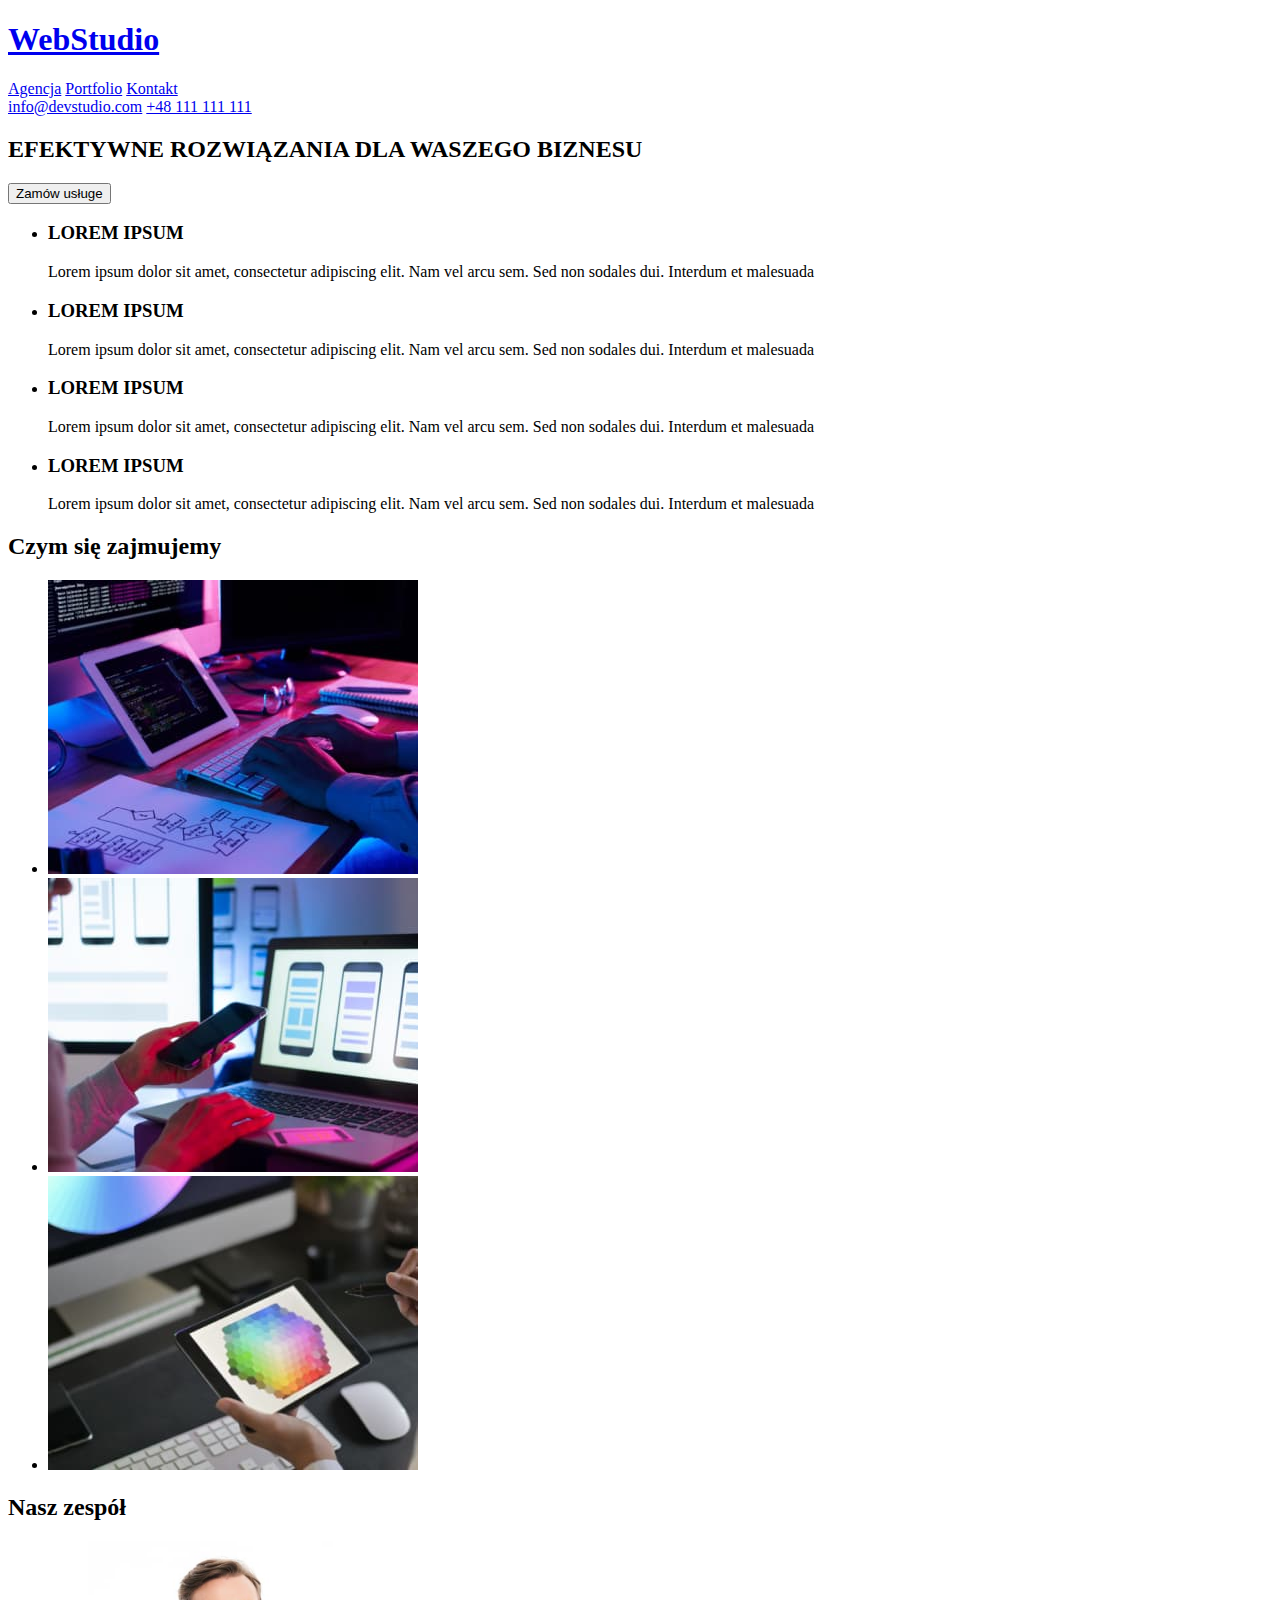
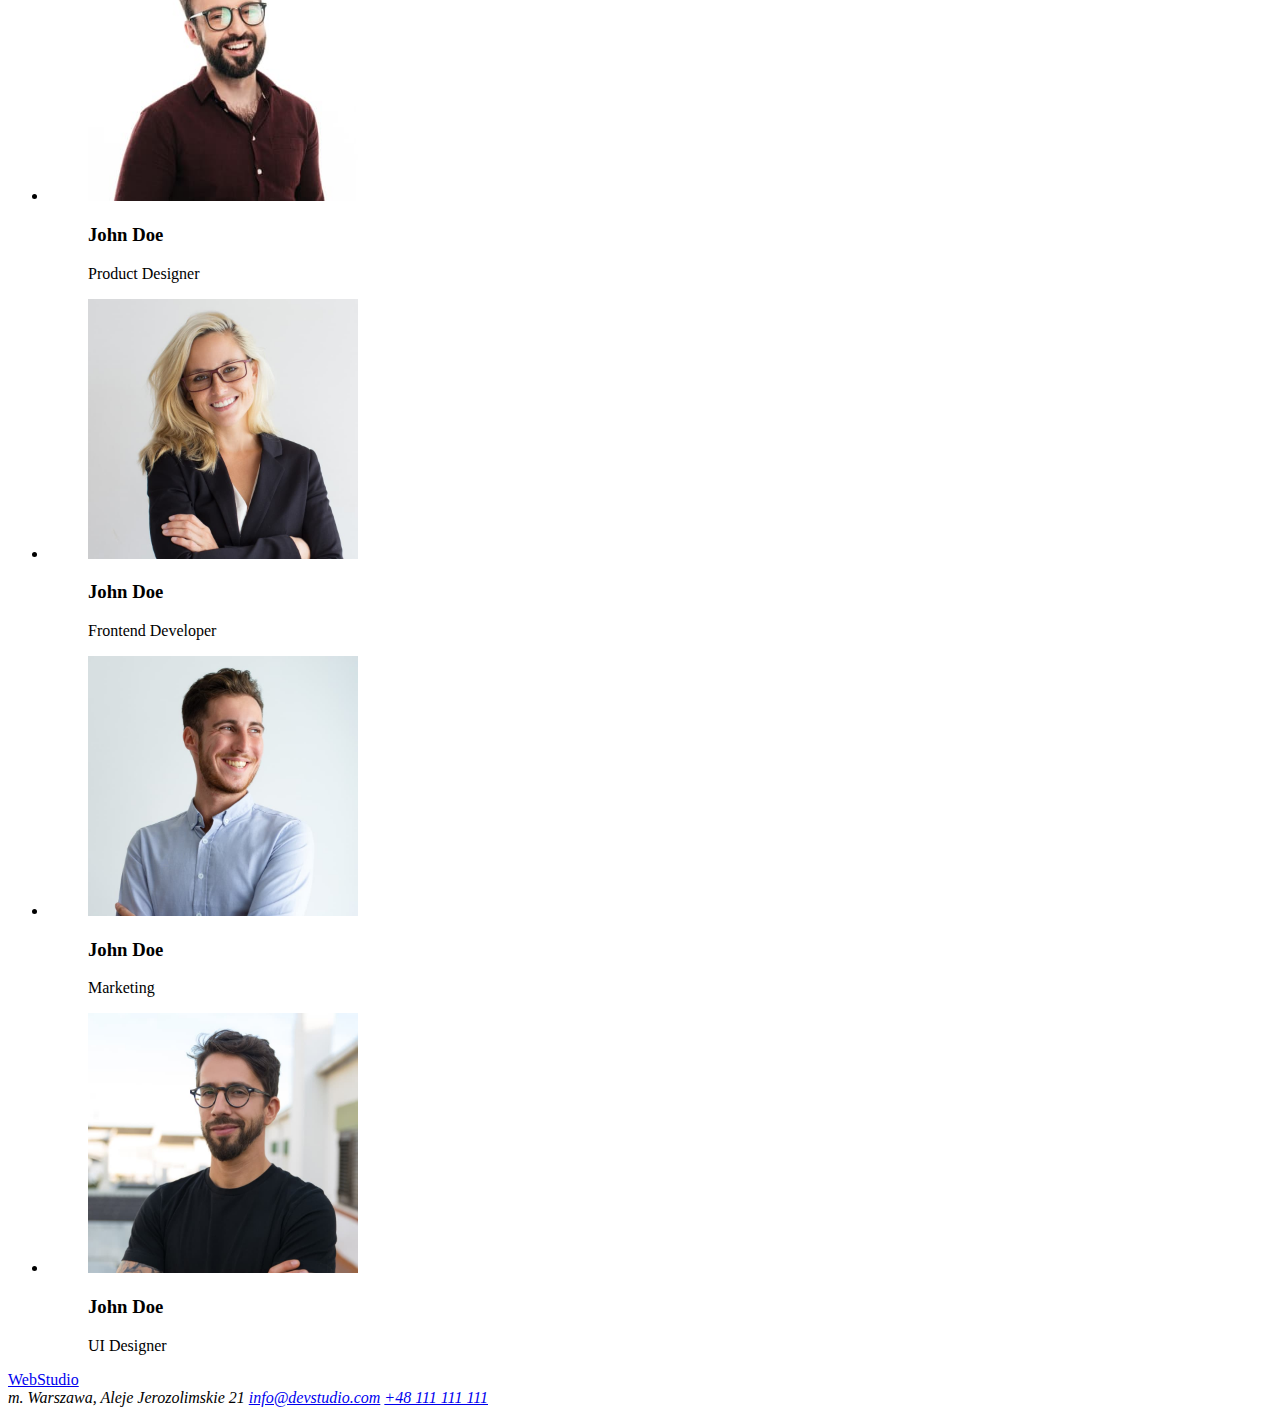
==== index.html @ 2e7fabf3 "hw1 from 22.09.24" ====
<!DOCTYPE html>
<html lang="PL">
  <head>
    <meta charset="UTF-8" />
    <meta http-equiv="X-UA-Compatible" content="IE=edge" />
    <meta name="viewport" content="width=device-width, initial-scale=1.0" />
    <title>Studio</title>
  </head>

  <body>
    <header>
      <a href="index.html"><h1>WebStudio</h1></a>
      <nav>
        <a href="#Agencja">Agencja</a>
        <a href="#Portfolio">Portfolio</a>
        <a href="#Kontakt">Kontakt</a>
      </nav>
      <a href="mailto:info@devstudio.com">info@devstudio.com</a>
      <a href="tel:+48111111111">+48 111 111 111</a>
    </header>
    <main>
      <section>
        <h2>EFEKTYWNE ROZWIĄZANIA DLA WASZEGO BIZNESU</h2>
        <button type="button">Zamów usługe</button>
      </section>
      <section id="Portfolio">
        <div>
          <ul>
            <li>
              <h3>LOREM IPSUM</h3>
              <p>
                Lorem ipsum dolor sit amet, consectetur adipiscing elit. Nam vel
                arcu sem. Sed non sodales dui. Interdum et malesuada
              </p>
            </li>
            <li>
              <h3>LOREM IPSUM</h3>
              <p>
                Lorem ipsum dolor sit amet, consectetur adipiscing elit. Nam vel
                arcu sem. Sed non sodales dui. Interdum et malesuada
              </p>
            </li>
            <li>
              <h3>LOREM IPSUM</h3>
              <p>
                Lorem ipsum dolor sit amet, consectetur adipiscing elit. Nam vel
                arcu sem. Sed non sodales dui. Interdum et malesuada
              </p>
            </li>
            <li>
              <h3>LOREM IPSUM</h3>
              <p>
                Lorem ipsum dolor sit amet, consectetur adipiscing elit. Nam vel
                arcu sem. Sed non sodales dui. Interdum et malesuada
              </p>
            </li>
          </ul>
        </div>
        <div>
          <h2>Czym się zajmujemy</h2>
          <ul>
            <li>
              <img
                src="images/box1.jpg"
                alt="tablet-klawiatura-ciemny"
                width="370"
                height="294"
              />
            </li>
            <li>
              <img
                src="images/box2.jpg"
                alt="komputery-na-wyswietlaczu-smartfony"
                width="370"
                height="294"
              />
            </li>
            <li>
              <img
                src="images/box3.jpg"
                alt="paleta-kolorow"
                width="370"
                height="294"
              />
            </li>
          </ul>
        </div>
      </section>
      <section id="Agencja">
        <h2>Nasz zespół</h2>

        <ul>
          <li>
            <figure>
              <img
                src="images/img1.jpg"
                alt="mezczyzna-brazowa-koszula"
                width="270"
                height="260"
              />
              <figcaption>
                <h3>John Doe</h3>
                <p>Product Designer</p>
              </figcaption>
            </figure>
          </li>
          <li>
            <figure>
              <img
                src="images/img2.jpg"
                alt="Kobieta-czarny-zakiet"
                width="270"
                height="260"
              />
              <figcaption>
                <h3>John Doe</h3>
                <p>Frontend Developer</p>
              </figcaption>
            </figure>
          </li>
          <li>
            <figure>
              <img
                src="images/img3.jpg"
                alt="Mezczyzna-jasna-koszula"
                width="270"
                height="260"
              />
              <figcaption>
                <h3>John Doe</h3>
                <p>Marketing</p>
              </figcaption>
            </figure>
          </li>
          <li>
            <figure>
              <img
                src="images/img4.jpg"
                alt="Mezczyzna-czarny-tshirt"
                width="270"
                height="260"
              />
              <figcaption>
                <h3>John Doe</h3>
                <p>UI Designer</p>
              </figcaption>
            </figure>
          </li>
        </ul>
      </section>
    </main>
    <footer id="Kontakt">
      <a href="index.html">WebStudio</a>
      <address>
        m. Warszawa, Aleje Jerozolimskie 21

        <a href="mailto:info@devstudio.com">info@devstudio.com</a>
        <a href="tel:+48111111111">+48 111 111 111</a>
      </address>
    </footer>
  </body>
</html>
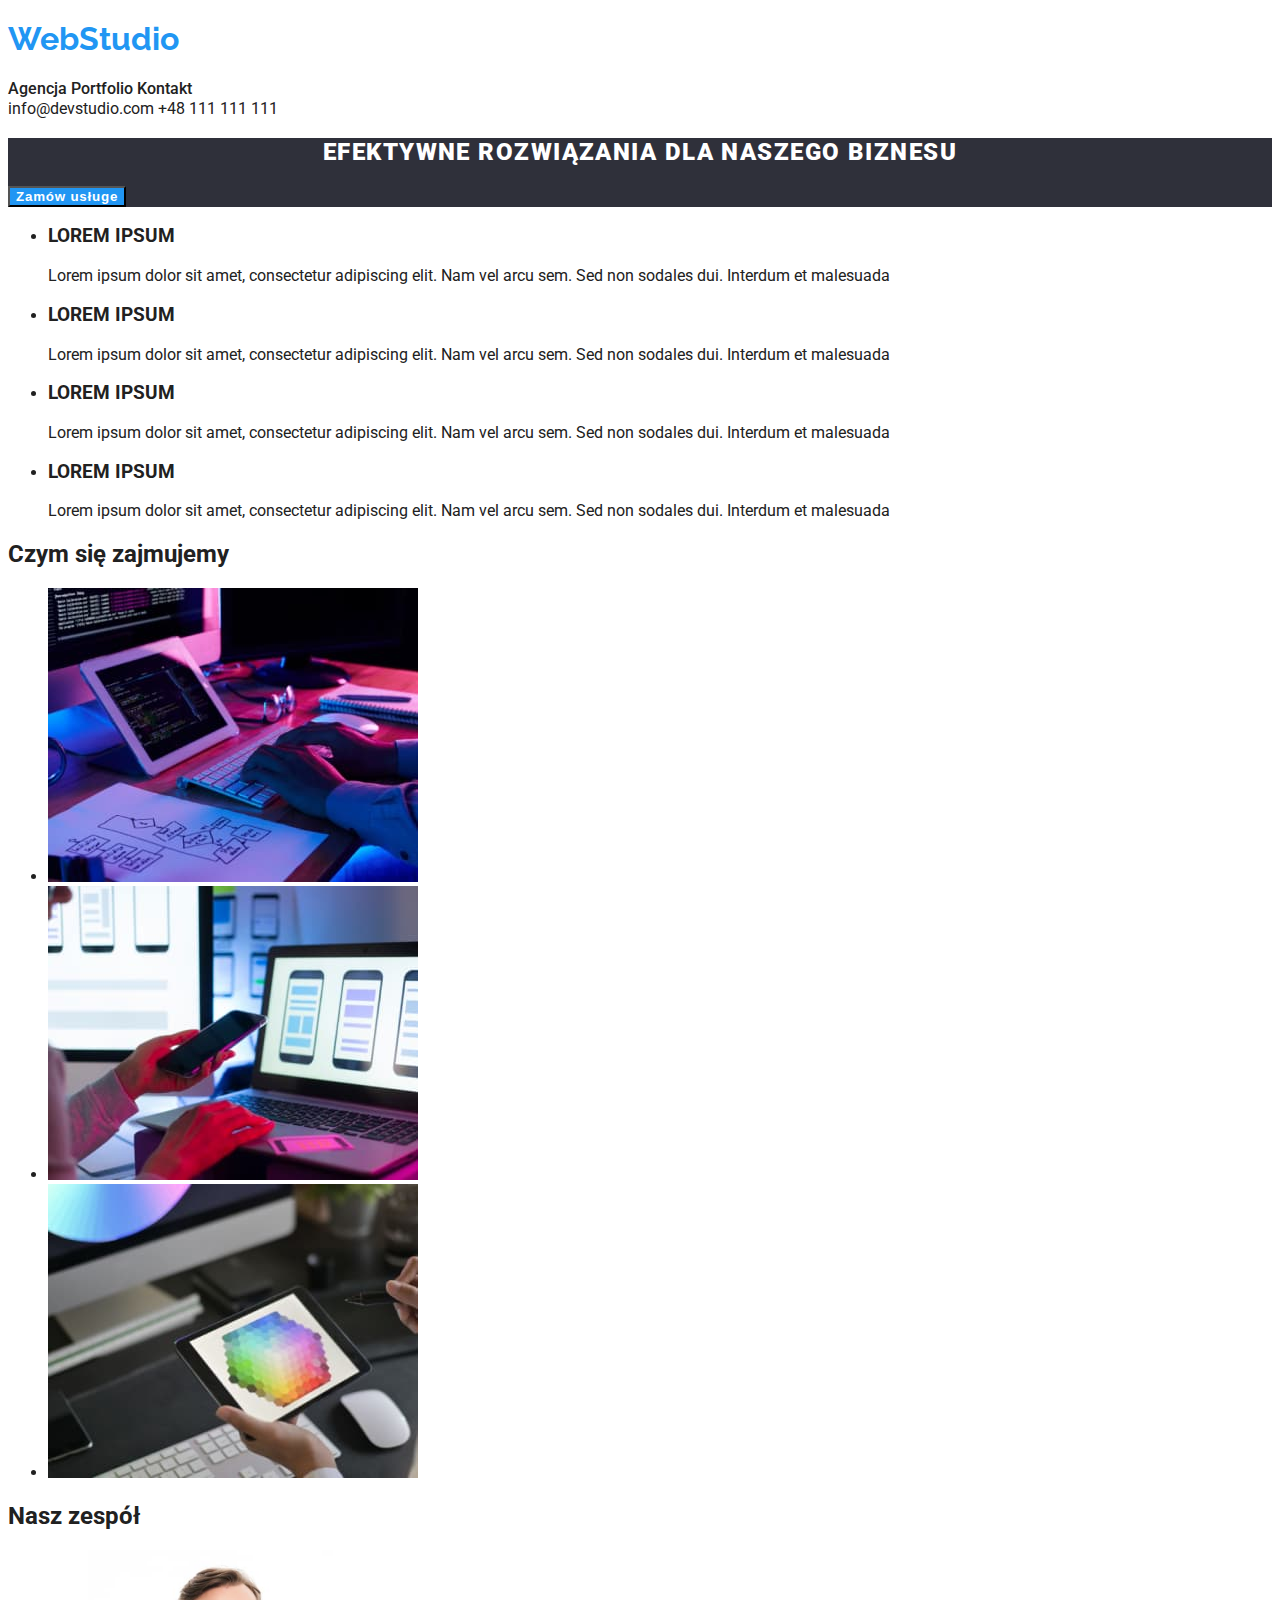
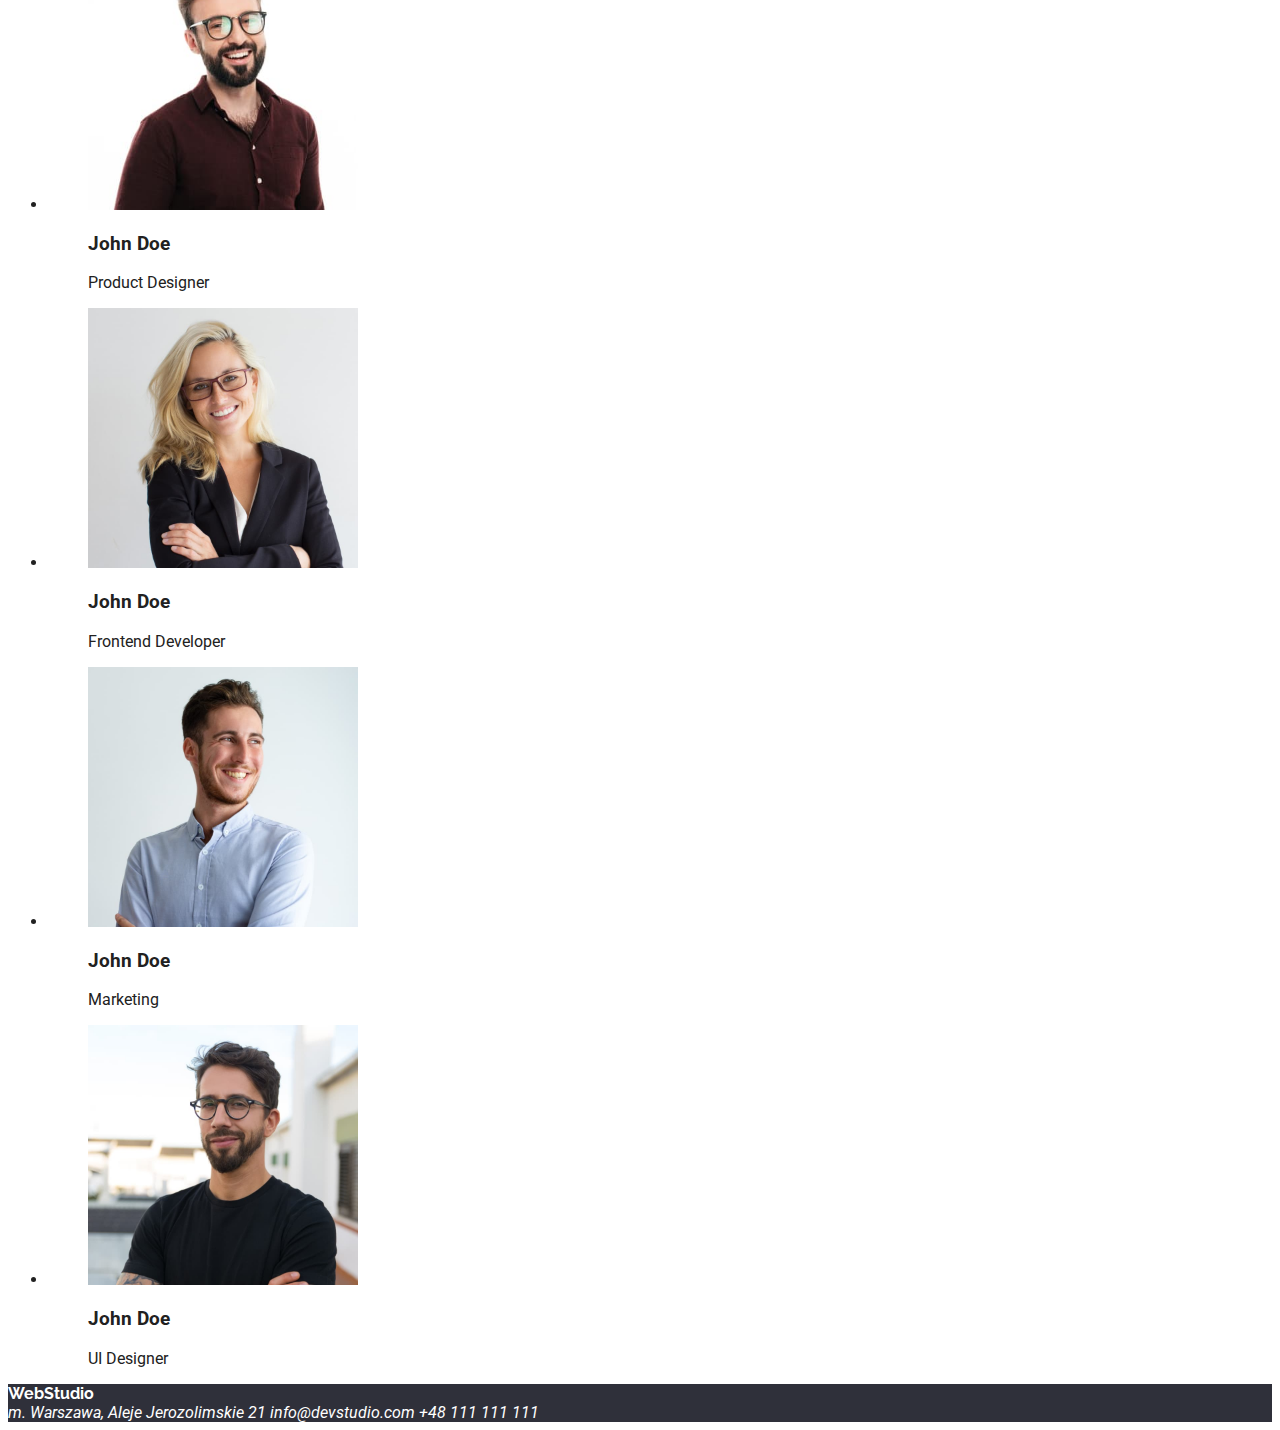
==== commit aae3f136: "made css in index header footer and section call" ====
--- a/index.html
+++ b/index.html
@@ -4,24 +4,38 @@
     <meta charset="UTF-8" />
     <meta http-equiv="X-UA-Compatible" content="IE=edge" />
     <meta name="viewport" content="width=device-width, initial-scale=1.0" />
-    <title>Studio</title>
+    <title>Main Page</title>
+    <link rel="stylesheet" href="css/styles.css" />
+    <link rel="preconnect" href="https://fonts.googleapis.com" />
+    <link rel="preconnect" href="https://fonts.gstatic.com" crossorigin />
+    <link
+      href="https://fonts.googleapis.com/css2?family=Raleway:wght@700&family=Roboto:wght@400;500;700;900&display=swap"
+      rel="stylesheet"
+    />
+    <!--font families from fonts.google to put in css
+font-family: "Raleway", sans-serif;
+font-family: "Roboto", sans-serif;-->
   </head>
 
   <body>
     <header>
-      <a href="index.html"><h1>WebStudio</h1></a>
-      <nav>
-        <a href="#Agencja">Agencja</a>
-        <a href="#Portfolio">Portfolio</a>
-        <a href="#Kontakt">Kontakt</a>
+      <a class="logo link" href="index.html"><h1>WebStudio</h1></a>
+      <nav class="nav-link">
+        <a class="link" href="#Agencja">Agencja</a>
+        <a class="link" href="portfolio.html">Portfolio</a>
+        <a class="link" href="#Kontakt">Kontakt</a>
       </nav>
-      <a href="mailto:info@devstudio.com">info@devstudio.com</a>
-      <a href="tel:+48111111111">+48 111 111 111</a>
+      <a class="link" href="mailto:info@devstudio.com">info@devstudio.com</a>
+      <a class="link" href="tel:+48111111111">+48 111 111 111</a>
     </header>
     <main>
-      <section>
-        <h2>EFEKTYWNE ROZWIĄZANIA DLA WASZEGO BIZNESU</h2>
-        <button type="button">Zamów usługe</button>
+      <section class="contrast">
+        <h2 class="call-to-action-h2">
+          efektywne rozwiązania dla naszego biznesu
+        </h2>
+        <button type="button" class="call-to-action-button">
+          Zamów usługe
+        </button>
       </section>
       <section id="Portfolio">
         <div>
@@ -149,13 +163,15 @@
         </ul>
       </section>
     </main>
-    <footer id="Kontakt">
-      <a href="index.html">WebStudio</a>
+    <footer id="Kontakt" class="contrast">
+      <a href="index.html" class="contrast logo link">WebStudio</a>
       <address>
         m. Warszawa, Aleje Jerozolimskie 21
 
-        <a href="mailto:info@devstudio.com">info@devstudio.com</a>
-        <a href="tel:+48111111111">+48 111 111 111</a>
+        <a class="link contrast" href="mailto:info@devstudio.com"
+          >info@devstudio.com</a
+        >
+        <a class="link contrast" href="tel:+48111111111">+48 111 111 111</a>
       </address>
     </footer>
   </body>
--- a/css/styles.css
+++ b/css/styles.css
@@ -0,0 +1,59 @@
+:root {
+  --highlight-color: #2196f3;
+  --bk-dark-color: #2f303a;
+  --main-font-color: #212121;
+}
+body {
+  font-family: "Roboto", "Raleway", sans-serif;
+  color: var(--main-font-color);
+}
+.nav-link {
+  vertical-align: middle;
+  font-weight: 500;
+}
+.link {
+  text-decoration: none;
+  color: var(--main-font-color);
+  line-height: 1.14;
+  font-size: 14;
+}
+.link:visited {
+  color: inherit;
+}
+.link:focus,
+.link:hover {
+  color: var(--highlight-color);
+}
+.logo {
+  font-family: "Raleway";
+  font-size: 26;
+  font-weight: 700;
+  line-height: 1, 15;
+  color: var(--highlight-color);
+}
+.contrast {
+  background-color: var(--bk-dark-color);
+  color: #fff;
+}
+.call-to-action-h2 {
+  font-weight: 900;
+  font-size: 44;
+  line-height: 1, 36;
+  text-align: center;
+  letter-spacing: 0.06em;
+  text-transform: uppercase;
+}
+.call-to-action-button {
+  background: var(--highlight-color);
+  box-shadow: 0 4 4 rgba(0, 0, 0, 0.15);
+  width: 200;
+  height: 50;
+  border-radius: 4;
+  font-weight: 700;
+  font-size: 16;
+  line-height: 1, 88;
+  align-items: center;
+  text-align: center;
+  letter-spacing: 0.06em;
+  color: inherit;
+}
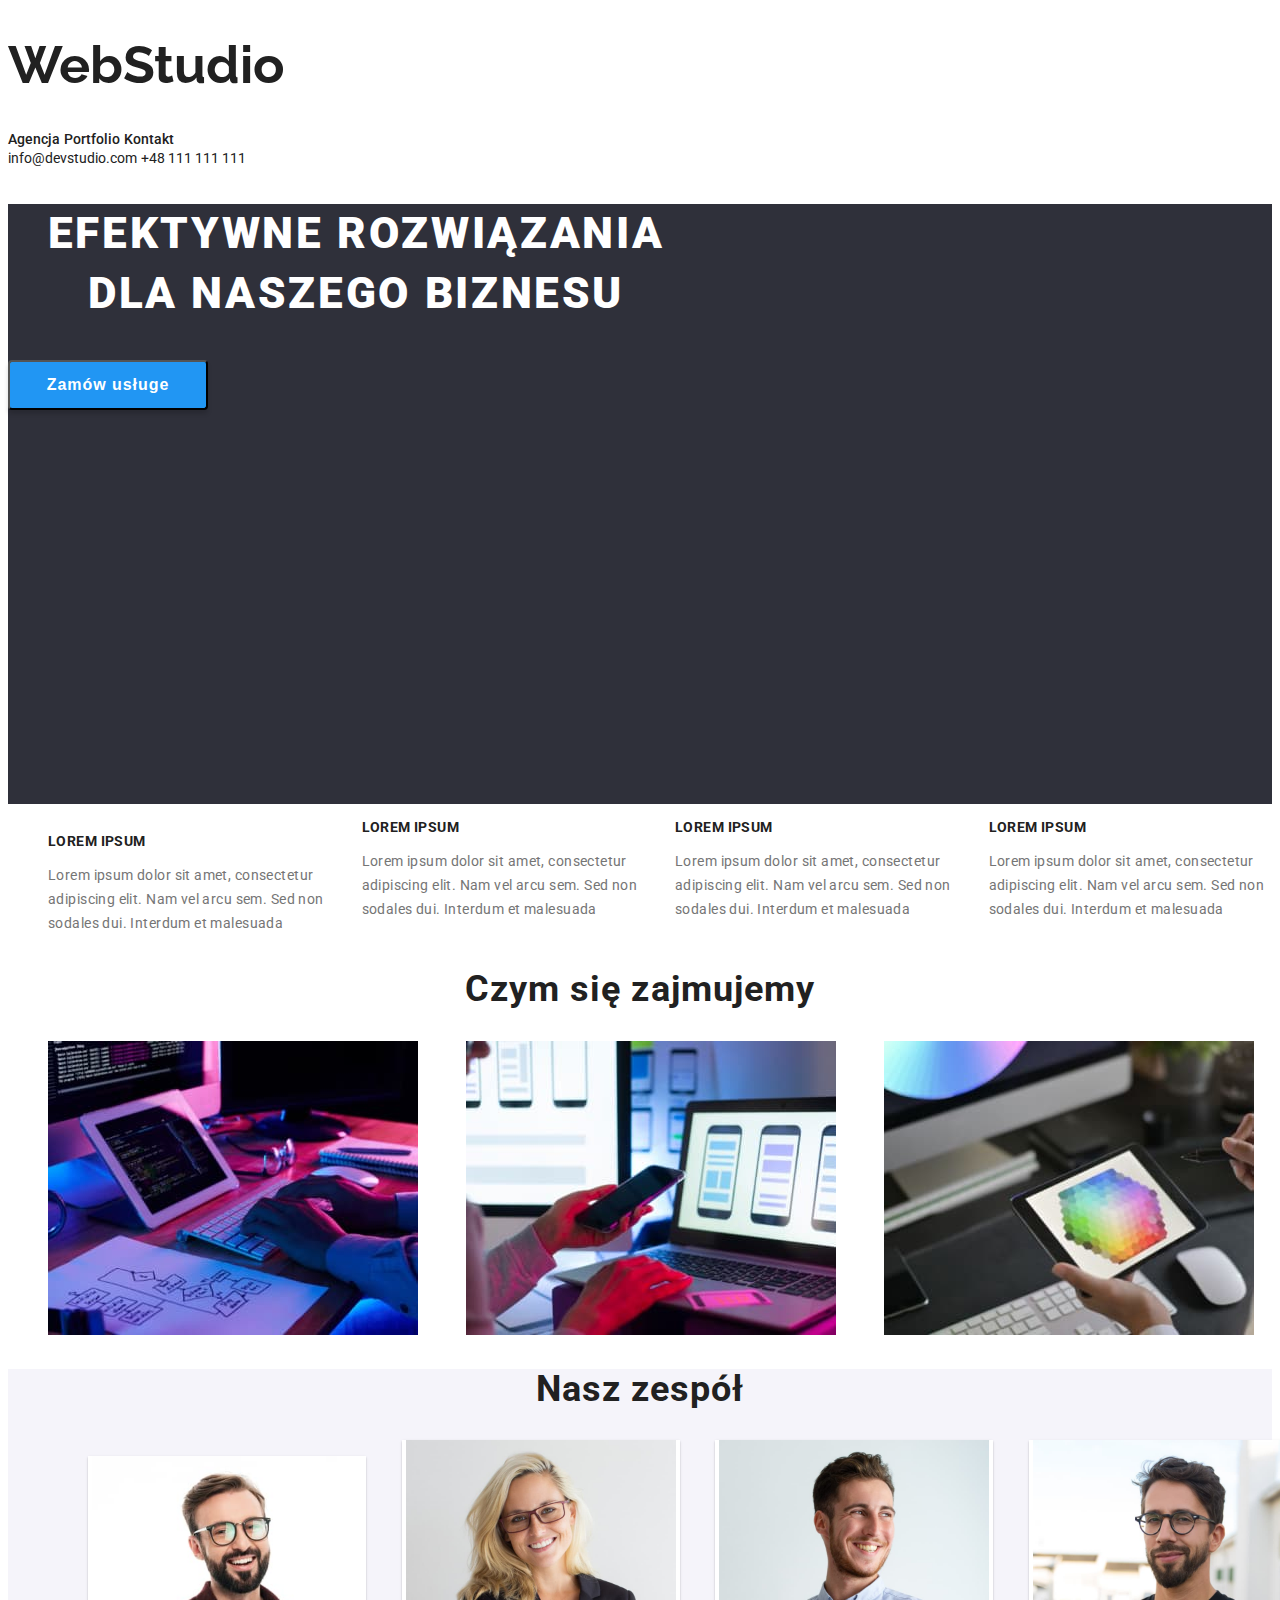
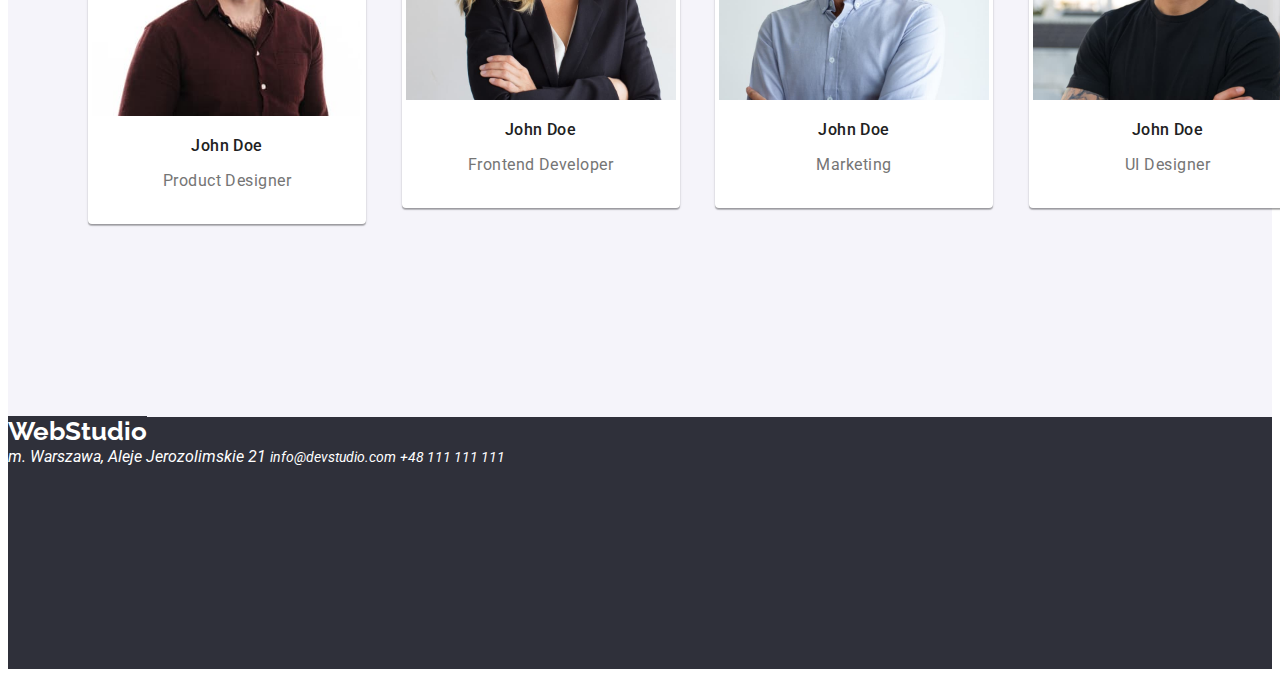
==== commit 51e2942e: "css for index file" ====
--- a/index.html
+++ b/index.html
@@ -19,7 +19,7 @@
 
   <body>
     <header>
-      <a class="logo link" href="index.html"><h1>WebStudio</h1></a>
+      <a class="logo" href="index.html"><h1>WebStudio</h1></a>
       <nav class="nav-link">
         <a class="link" href="#Agencja">Agencja</a>
         <a class="link" href="portfolio.html">Portfolio</a>
@@ -29,7 +29,7 @@
       <a class="link" href="tel:+48111111111">+48 111 111 111</a>
     </header>
     <main>
-      <section class="contrast">
+      <section class="call-to-action contrast">
         <h2 class="call-to-action-h2">
           efektywne rozwiązania dla naszego biznesu
         </h2>
@@ -39,29 +39,29 @@
       </section>
       <section id="Portfolio">
         <div>
-          <ul>
-            <li>
+          <ul class="features">
+            <li class="feature">
               <h3>LOREM IPSUM</h3>
               <p>
                 Lorem ipsum dolor sit amet, consectetur adipiscing elit. Nam vel
                 arcu sem. Sed non sodales dui. Interdum et malesuada
               </p>
             </li>
-            <li>
+            <li class="feature">
               <h3>LOREM IPSUM</h3>
               <p>
                 Lorem ipsum dolor sit amet, consectetur adipiscing elit. Nam vel
                 arcu sem. Sed non sodales dui. Interdum et malesuada
               </p>
             </li>
-            <li>
+            <li class="feature">
               <h3>LOREM IPSUM</h3>
               <p>
                 Lorem ipsum dolor sit amet, consectetur adipiscing elit. Nam vel
                 arcu sem. Sed non sodales dui. Interdum et malesuada
               </p>
             </li>
-            <li>
+            <li class="feature">
               <h3>LOREM IPSUM</h3>
               <p>
                 Lorem ipsum dolor sit amet, consectetur adipiscing elit. Nam vel
@@ -71,8 +71,8 @@
           </ul>
         </div>
         <div>
-          <h2>Czym się zajmujemy</h2>
-          <ul>
+          <h2 class="h2-title">Czym się zajmujemy</h2>
+          <ul class="boxes">
             <li>
               <img
                 src="images/box1.jpg"
@@ -100,12 +100,12 @@
           </ul>
         </div>
       </section>
-      <section id="Agencja">
-        <h2>Nasz zespół</h2>
+      <section id="Agencja" class="team">
+        <h2 class="h2-title">Nasz zespół</h2>
 
-        <ul>
+        <ul class="team-cards">
           <li>
-            <figure>
+            <figure class="team-card">
               <img
                 src="images/img1.jpg"
                 alt="mezczyzna-brazowa-koszula"
@@ -113,13 +113,13 @@
                 height="260"
               />
               <figcaption>
-                <h3>John Doe</h3>
-                <p>Product Designer</p>
+                <h3 class="team-card-name">John Doe</h3>
+                <p class="team-card-job">Product Designer</p>
               </figcaption>
             </figure>
           </li>
           <li>
-            <figure>
+            <figure class="team-card">
               <img
                 src="images/img2.jpg"
                 alt="Kobieta-czarny-zakiet"
@@ -127,13 +127,13 @@
                 height="260"
               />
               <figcaption>
-                <h3>John Doe</h3>
-                <p>Frontend Developer</p>
+                <h3 class="team-card-name">John Doe</h3>
+                <p class="team-card-job">Frontend Developer</p>
               </figcaption>
             </figure>
           </li>
           <li>
-            <figure>
+            <figure class="team-card">
               <img
                 src="images/img3.jpg"
                 alt="Mezczyzna-jasna-koszula"
@@ -141,13 +141,13 @@
                 height="260"
               />
               <figcaption>
-                <h3>John Doe</h3>
-                <p>Marketing</p>
+                <h3 class="team-card-name">John Doe</h3>
+                <p class="team-card-job">Marketing</p>
               </figcaption>
             </figure>
           </li>
           <li>
-            <figure>
+            <figure class="team-card">
               <img
                 src="images/img4.jpg"
                 alt="Mezczyzna-czarny-tshirt"
@@ -155,16 +155,16 @@
                 height="260"
               />
               <figcaption>
-                <h3>John Doe</h3>
-                <p>UI Designer</p>
+                <h3 class="team-card-name">John Doe</h3>
+                <p class="team-card-job">UI Designer</p>
               </figcaption>
             </figure>
           </li>
         </ul>
       </section>
     </main>
-    <footer id="Kontakt" class="contrast">
-      <a href="index.html" class="contrast logo link">WebStudio</a>
+    <footer id="Kontakt" class="contrast contact-data">
+      <a href="index.html" class="contrast logo">WebStudio</a>
       <address>
         m. Warszawa, Aleje Jerozolimskie 21
 
--- a/css/styles.css
+++ b/css/styles.css
@@ -2,6 +2,9 @@
   --highlight-color: #2196f3;
   --bk-dark-color: #2f303a;
   --main-font-color: #212121;
+  --ordinary-font-color: #757575;
+  --line-height-for-font-14: 1.14;
+  --element-horizontal-gap: 30px;
 }
 body {
   font-family: "Roboto", "Raleway", sans-serif;
@@ -14,8 +17,8 @@
 .link {
   text-decoration: none;
   color: var(--main-font-color);
-  line-height: 1.14;
-  font-size: 14;
+  line-height: var(--line-height-for-font-14);
+  font-size: 14px;
 }
 .link:visited {
   color: inherit;
@@ -26,34 +29,121 @@
 }
 .logo {
   font-family: "Raleway";
-  font-size: 26;
+  font-size: 26px;
   font-weight: 700;
-  line-height: 1, 15;
-  color: var(--highlight-color);
+  line-height: 1.15;
+  color: inherit;
+  text-decoration: none;
 }
 .contrast {
   background-color: var(--bk-dark-color);
   color: #fff;
 }
+.call-to-action {
+  min-height: 600px;
+}
 .call-to-action-h2 {
   font-weight: 900;
-  font-size: 44;
-  line-height: 1, 36;
+  font-size: 44px;
+  line-height: 1.36;
   text-align: center;
   letter-spacing: 0.06em;
   text-transform: uppercase;
+  width: 696px;
+  vertical-align: middle;
 }
 .call-to-action-button {
   background: var(--highlight-color);
-  box-shadow: 0 4 4 rgba(0, 0, 0, 0.15);
-  width: 200;
-  height: 50;
-  border-radius: 4;
+  box-shadow: 0px 4px 4px rgba(0, 0, 0, 0.15);
+  width: 200px;
+  height: 50px;
+  border-radius: 4px;
   font-weight: 700;
-  font-size: 16;
-  line-height: 1, 88;
-  align-items: center;
+  font-size: 16px;
+  line-height: 1.88;
+  vertical-align: middle;
   text-align: center;
   letter-spacing: 0.06em;
   color: inherit;
 }
+.features {
+  columns: 4;
+  list-style-type: none;
+  column-width: 270px;
+  column-gap: var(--element-horizontal-gap);
+}
+.feature > h3 {
+  font-family: "Roboto";
+  font-style: normal;
+  font-weight: 700;
+  font-size: 14px;
+  line-height: var(--line-height-for-font-14);
+  letter-spacing: 0.03em;
+  text-transform: uppercase;
+}
+.feature > p {
+  font-family: "Roboto";
+  font-style: normal;
+  font-weight: 400;
+  font-size: 14px;
+  line-height: 1.71;
+  letter-spacing: 0.03em;
+  color: var(--ordinary-font-color);
+}
+.boxes {
+  columns: 3;
+  list-style-type: none;
+  column-gap: var(--element-horizontal-gap);
+}
+.h2-title {
+  font-family: "Roboto";
+  font-style: normal;
+  font-weight: 700;
+  font-size: 36px;
+  line-height: 1.16;
+  text-align: center;
+  letter-spacing: 0.03em;
+}
+.team {
+  background: #f5f4fa;
+  min-height: 648px;
+  vertical-align: middle;
+}
+.team-cards {
+  list-style-type: none;
+  columns: 4;
+  text-align: center;
+  column-gap: var(--element-horizontal-gap);
+}
+.team-card {
+  width: 278px;
+  height: 368px;
+  background: #fff;
+  box-shadow: 0px 1px 3px rgba(0, 0, 0, 0.12), 0px 1px 1px rgba(0, 0, 0, 0.14),
+    0px 2px 1px rgba(0, 0, 0, 0.2);
+  border-radius: 0px 0px 4px 4px;
+}
+.team-card-name {
+  font-family: "Roboto";
+  font-style: normal;
+  font-weight: 500;
+  font-size: 16px;
+  line-height: 1.19;
+  /* identical to box height */
+
+  text-align: center;
+  letter-spacing: 0.03em;
+}
+.team-card-job {
+  font-family: "Roboto";
+  font-style: normal;
+  font-weight: 400;
+  font-size: 16px;
+  line-height: 1.19;
+  /* identical to box height */
+
+  text-align: center;
+  letter-spacing: 0.03em;
+  color: var(--ordinary-font-color);
+}
+.contact-data {min-height: 252px;}
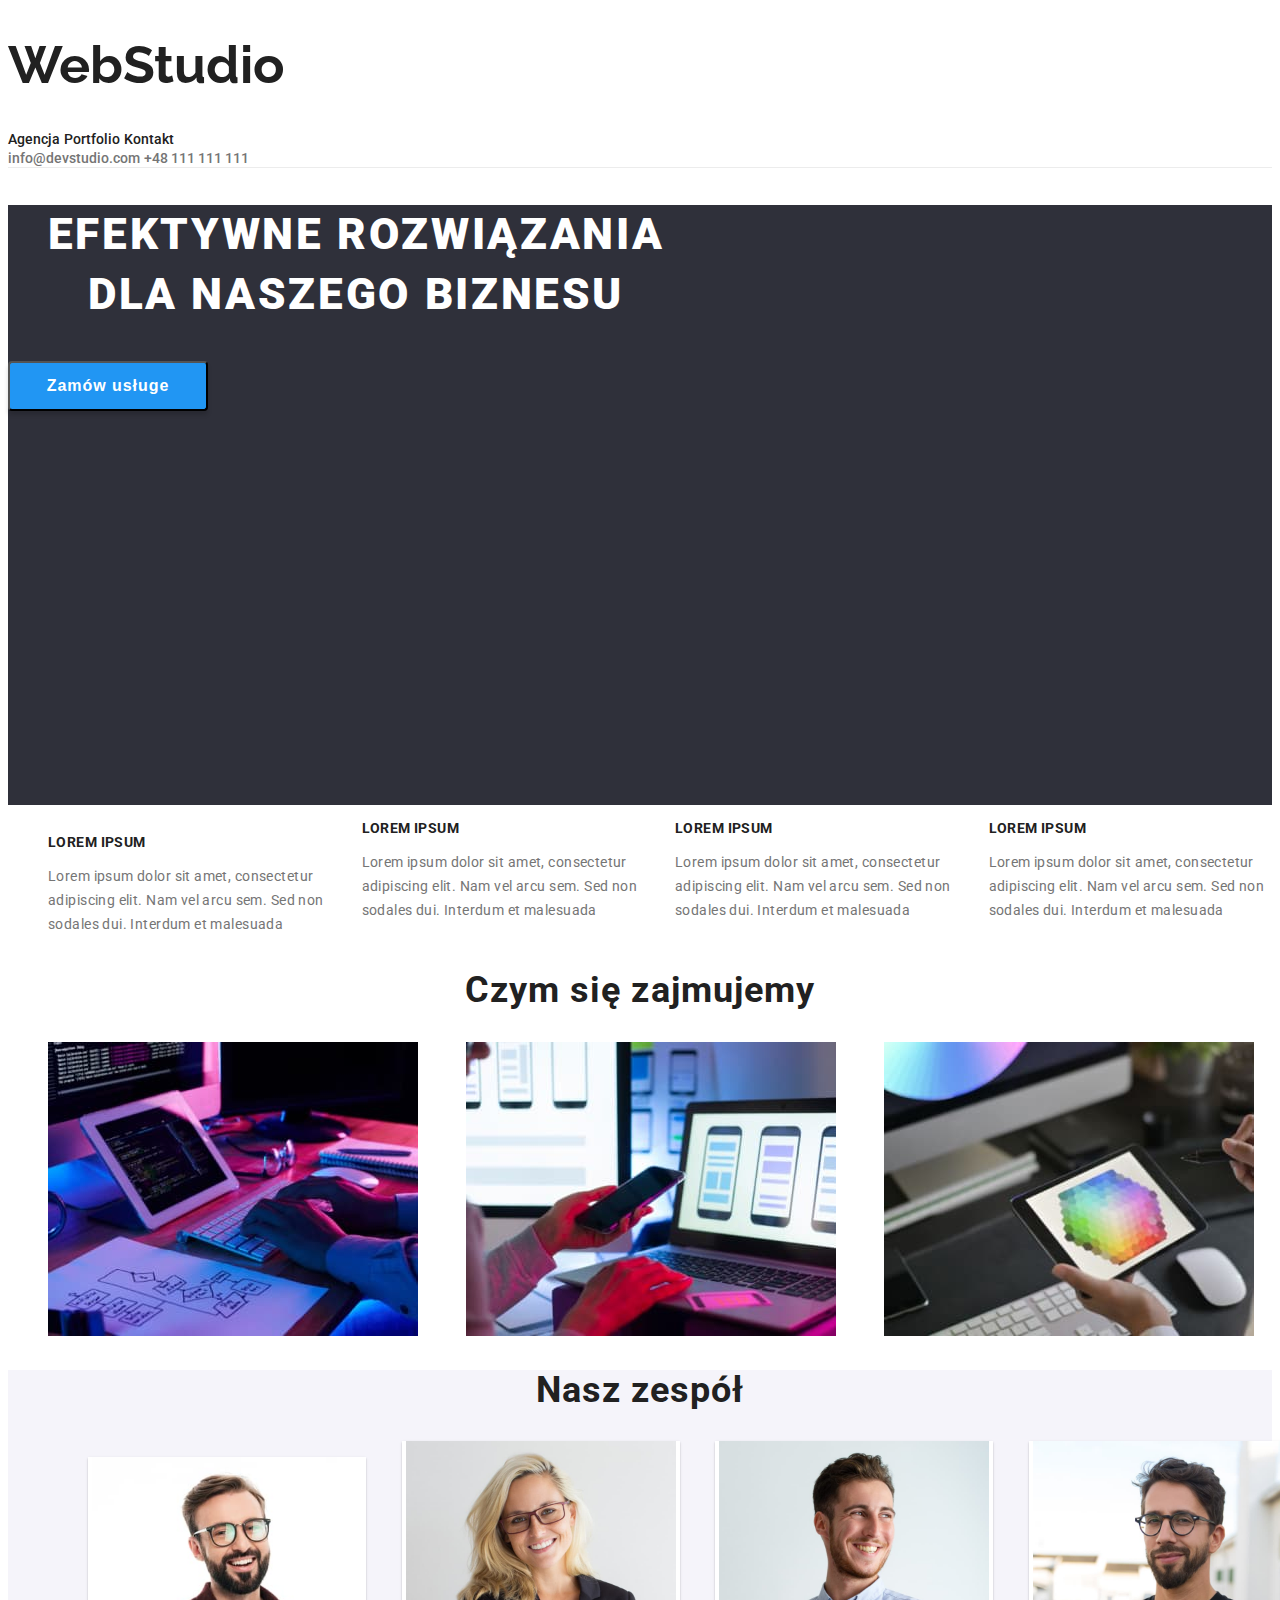
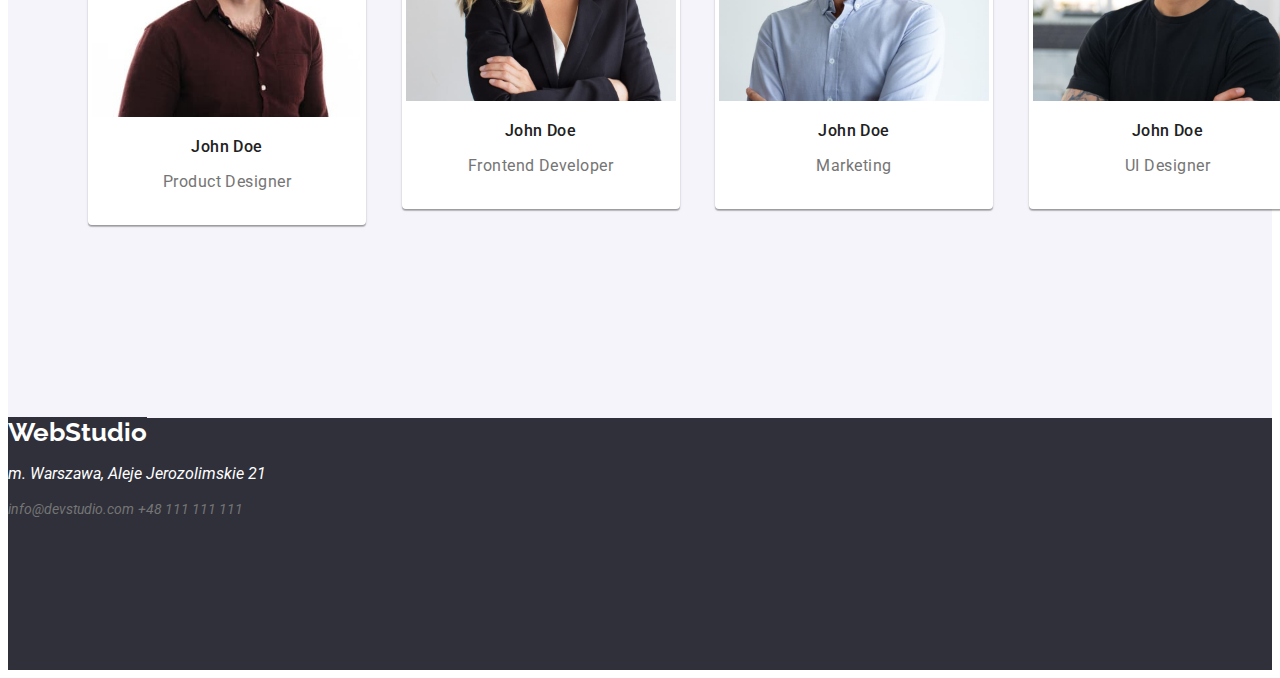
==== commit bd683c5c: "added css to portfolio" ====
--- a/index.html
+++ b/index.html
@@ -18,15 +18,19 @@
   </head>
 
   <body>
-    <header>
+    <header class="menu">
       <a class="logo" href="index.html"><h1>WebStudio</h1></a>
       <nav class="nav-link">
         <a class="link" href="#Agencja">Agencja</a>
         <a class="link" href="portfolio.html">Portfolio</a>
         <a class="link" href="#Kontakt">Kontakt</a>
       </nav>
-      <a class="link" href="mailto:info@devstudio.com">info@devstudio.com</a>
-      <a class="link" href="tel:+48111111111">+48 111 111 111</a>
+      <a class="link nav-link gray-mail-phone" href="mailto:info@devstudio.com"
+        >info@devstudio.com</a
+      >
+      <a class="link nav-link gray-mail-phone" href="tel:+48111111111"
+        >+48 111 111 111</a
+      >
     </header>
     <main>
       <section class="call-to-action contrast">
@@ -166,12 +170,14 @@
     <footer id="Kontakt" class="contrast contact-data">
       <a href="index.html" class="contrast logo">WebStudio</a>
       <address>
-        m. Warszawa, Aleje Jerozolimskie 21
+        <p>m. Warszawa, Aleje Jerozolimskie 21</p>
 
-        <a class="link contrast" href="mailto:info@devstudio.com"
+        <a class="link gray-mail-phone" href="mailto:info@devstudio.com"
           >info@devstudio.com</a
         >
-        <a class="link contrast" href="tel:+48111111111">+48 111 111 111</a>
+        <a class="link gray-mail-phone" href="tel:+48111111111"
+          >+48 111 111 111</a
+        >
       </address>
     </footer>
   </body>
--- a/css/styles.css
+++ b/css/styles.css
@@ -5,15 +5,21 @@
   --ordinary-font-color: #757575;
   --line-height-for-font-14: 1.14;
   --element-horizontal-gap: 30px;
+  --team-and-button-color: #f5f4fa;
+  --project-gallery-figure-border-color: #eeeeee;
 }
 body {
   font-family: "Roboto", "Raleway", sans-serif;
   color: var(--main-font-color);
 }
+.menu {
+  border-bottom: 1px solid #ececec;
+}
 .nav-link {
   vertical-align: middle;
   font-weight: 500;
 }
+
 .link {
   text-decoration: none;
   color: var(--main-font-color);
@@ -26,6 +32,9 @@
 .link:focus,
 .link:hover {
   color: var(--highlight-color);
+}
+.gray-mail-phone {
+  color: var(--ordinary-font-color);
 }
 .logo {
   font-family: "Raleway";
@@ -105,7 +114,7 @@
   letter-spacing: 0.03em;
 }
 .team {
-  background: #f5f4fa;
+  background: var(--team-and-button-color);
   min-height: 648px;
   vertical-align: middle;
 }
@@ -146,4 +155,72 @@
   letter-spacing: 0.03em;
   color: var(--ordinary-font-color);
 }
-.contact-data {min-height: 252px;}
+.contact-data {
+  min-height: 252px;
+}
+.filter-buttons {
+  list-style-type: none;
+  columns: 5;
+  column-gap: 8px;
+  text-align: center;
+}
+.filter-button {
+  background-color: var(--team-and-button-color);
+  border: 4px;
+  border-radius: 4px;
+  font-family: "Roboto";
+  font-style: normal;
+  font-weight: 500;
+  font-size: 16px;
+  line-height: 1.62;
+  /* identical to box height, or 162% */
+
+  text-align: center;
+  letter-spacing: 0.03em;
+  color: inherit;
+}
+
+.filter-button:hoover {
+  cursor: pointer;
+}
+.filter-button:active {
+  background-color: var(--highlight-color);
+  color: #fff; /* shadow-middle */
+
+  box-shadow: 0px 3px 1px rgba(0, 0, 0, 0.1), 0px 1px 2px rgba(0, 0, 0, 0.08),
+    0px 2px 2px rgba(0, 0, 0, 0.12);
+  border-radius: 4px;
+}
+.project-gallery {
+  list-style-type: none;
+  columns: 3;
+}
+.project {
+  height: 404px;
+  width: 380px;
+  border: 1px;
+  border-style: solid;
+  border-color: var(--project-gallery-figure-border-color);
+}
+.project-title {
+  font-family: "Roboto";
+  font-style: normal;
+  font-weight: 700;
+  font-size: 18px;
+  line-height: 2;
+  /* identical to box height, or 200% */
+
+  letter-spacing: 0.06em;
+}
+.project-type {
+  font-family: "Roboto";
+  font-style: normal;
+
+  font-size: 16px;
+  line-height: 1.88x;
+  /* identical to box height, or 188% */
+
+  letter-spacing: 0.03em;
+
+  color: var(--ordinary-font-color);
+}
